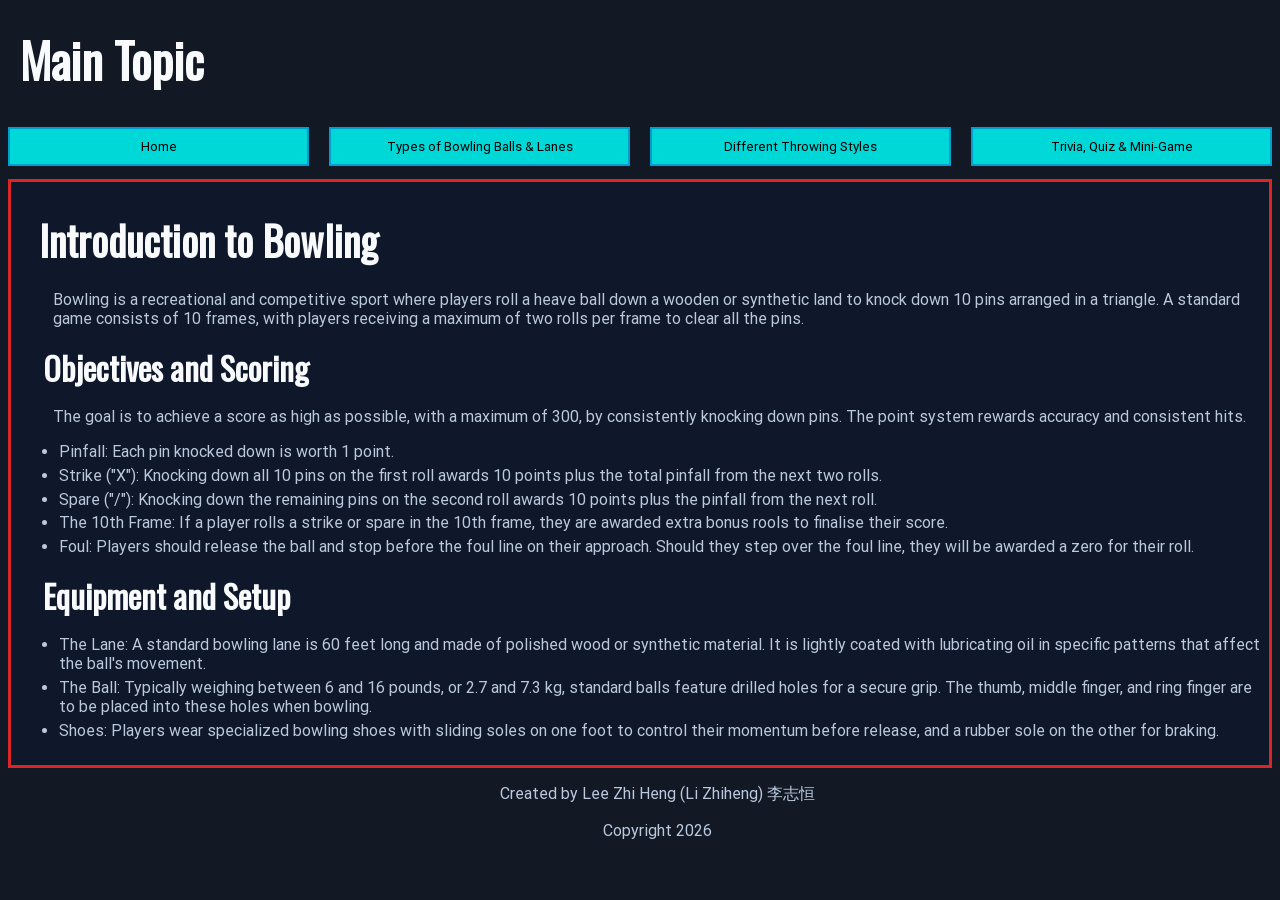
==== index.html @ 88640f43 "Add files via upload" ====
<!DOCTYPE html>

<html lang = "en">
	<head lang = "en">
		<meta charset= "UTF-8">
		<meta name="viewport" content="width=device-width, initial-scale=1.0">
		<title>Title of Website Here</title>
		<link href="style.css" type="text/css" rel="stylesheet">
		<script src = "main.js" defer></script>
	</head>
	
	<body>
		<header>
			<h1>Main Topic</h1>
		</header>
		<nav class = "cls_mainnav"> <!--menu system-->
			<button id = "hamIcon"></button>
			<ul>
				<li><button id = "page1btn">Home</button></li>
				<li><button id = "page2btn">Types of Bowling Balls & Lanes</button></li>
				<li><button id = "page3btn">Different Throwing Styles</button></li>
				<li><button id = "page4btn">Trivia, Quiz & Mini-Game</button></li>
			</ul>
		</nav>
		<main>
			<section class = "page" id = "page1">
				<h2>Introduction to Bowling</h2>
				<p>Bowling is a recreational and competitive sport where players roll a heave ball down a wooden 
				or synthetic land to knock down 10 pins arranged in a triangle. A standard game consists of 10 frames, 
				with players receiving a maximum of two rolls per frame to clear all the pins.
				</p>
				
				<h3>Objectives and Scoring</h3>
				<p>The goal is to achieve a score as high as possible, with a maximum of 300, by consistently 
				knocking down pins. The point system rewards accuracy and consistent hits.</p>
				<ul>
					<li>Pinfall: Each pin knocked down is worth 1 point.</li>
					<li>Strike ("X"): Knocking down all 10 pins on the first roll awards 10 points plus the total pinfall from the next two rolls.</li>
					<li>Spare ("/"): Knocking down the remaining pins on the second roll awards 10 points plus the pinfall from the next roll.</li>
					<li>The 10th Frame: If a player rolls a strike or spare in the 10th frame, they are awarded extra bonus rools to finalise their score.</li>
					<li>Foul: Players should release the ball and stop before the foul line on their approach. Should they step over the foul line, they will be awarded a zero for their roll.</li>
				</ul>
				
				<h3>Equipment and Setup</h3>
				<ul>
					<li>
						The Lane: A standard bowling lane is 60 feet long and made of polished wood or synthetic material.
						It is lightly coated with lubricating oil in specific patterns that affect the ball's movement.
					</li>
					<li>
						The Ball: Typically weighing between 6 and 16 pounds, or 2.7 and 7.3 kg, standard balls feature drilled holes for a secure grip. 
						The thumb, middle finger, and ring finger are to be placed into these holes when bowling.
					</li>
					<li>
						Shoes: Players wear specialized bowling shoes with sliding soles on one foot to control their momentum before release, and a rubber sole on the other for braking.
					</li>
				</ul>
			</section>
			
			<section class = "page" id = "page2">
				<h2>Types of Bowling Balls & Lanes</h2>
				<p>Bowling Balls and Lanes are not all the same. They each have different properties and are matched based on the friction and oil patterns.</p>
				<p>
					Bowling Balls range from straight-rolling plastic to high-hooking reactive resin, while lanes are coated with synthetic oil applied in
					specific "patterns", affecting and dictating how the ball skids, grips, and hooks into the pins.				
				</p>
				
				<article>
					<h3>Types of Bowling Balls</h3>
					<p>
						Bowling balls are primarily categorized by their outer shell (coverstock) and internal core, 
						which dictate how much friction they generate on the lane and how sharply they hook. 
						The four main types range from beginner plastic balls to aggressive reactive resin designs.
					</p>
					
					<div class = "gridcontainer">
						<article>
							<h4>Plastic (Polyester) Balls</h4>
							<!-- <img src = "">-->
							<!-- <figcaption></figcaption> -->
						</article>
						
						<article>
							<h4>Description</h4>
							<ul>
								<li>Best for:</li>
									<ul>
										<li>Beginners</li>
										<li>Straight Shots</li>
										<li>Spare Shooting</li>
									</ul>
								<li>
									Features:
									<ul>
										<li>Very hard, smooth surface with a low friction coefficient</li>
										<li>They roll straight and resist hooking; ideal for hitting corner pins (e.g. 7-pin or 10-pin)</li>
										<li>Most generic "house balls" at bowling alleys are plastic</li>
									</ul>
								</li>
							</ul>
						</article>
						
						<article>
							<h4>Urethane Balls</h4>
						</article>
						
						<article>
							<h4>Description</h4>
							<ul>
								<li>Best for:
									<ul>
										<li>Amateur Bowlers</li>
										<li>Medium-dry Lanes</li>
										<li>Sport Oil Patterns</li>
									</ul>
								</li>
								<li>
									Features:
									<ul>
										<li>Urethane provides more friction than plastic, resulting in a smooth, continuous arcing motion.</li>
										<li>Offer excellent control and are highly favored by players needing a predictable reaction when reactive balls hook too wildly.</li>
									</ul>
								</li>
							</ul>
						</article>
						
						<article>
							<h4>Reactive Resin Balls</h4>
						</article>
						
						<article>
							<h4>Description</h4>
							<ul>
								<li>Best for:
									<ul>
										<li>Advanced and competitive bowlers playing on various oil patterns.</li>
									</ul>
								</li>
								<li>Features:
									<ul>
										<li>Made from advanced resin compounds, these balls absorb lane oil to create aggressive friction, resulting in a dramatic, sharp "hook" into the pocket. They come in three variations</li>
										<ul>
											<li>Solid: Reads the lane earlier for a smooth, even hook.</li>
											<li>Pearl: Skids further down the lane before snapping sharply at the pins.</li>
											<li>Hybrid: Combines both solid and pearl materials for a versatile mid-lane and backend reaction.</li>
										</ul>
									</ul>
								</li>
							</ul>
						</article>
						
						<article>
							<h4>Particle (ProActive) Balls</h4>
						</article>
						
						<article>
							<h4>Description</h4>
							<ul>
								<li>Best for:
									<ul>
										<li>Heavy oil lane conditions</li>
									</ul>
								</li>
								<li>Features:
									<ul>
										<li>Features microscopic textured particles, like glass, ceramic, or carbon, embedded in the resin coverstock.</li>
										<li>Cut right through heavy oil and create immense friction</li>
									</ul>
								</li>
							</ul>
						</article>
						
						<article>
							<h4>Core Types</h4>
						</article>
						
						<article>
							<h4>Description</h4>
							<p>
								 Inside the ball, the symmetrical core provides a smooth, predictable roll, while the asymmetrical core creates more angle and flare on the backend.
							</p>
						</article>
					</div>
				</article>
				
				<article>
					<h3>Lane Surface Types</h3>
					<p>
						Bowling lanes are broadly categorized into wood and synthetic surfaces, which drastically affect ball friction and hook potential.
					</p>
					<p>
						A standard bowling lane is 60 feet long from the foul line to the headpin and is divided into three main zones. To protect the wood or synthetic surface, lanes are coated with a silicone-based oil.
					</p>
					
					<p>Overview of the Lane:</p>
					<ul>
						<li>The Front End: The first 15–20 feet where the lane machine applies a heavy volume of oil. Balls will skid here.</li>
						<li>The Mid-Lane: The middle of the lane where the oil transitions. This is where the ball begins to build rotational force.</li>
						<li>The Backend: The final 20 feet leading to the pins, which typically has no applied oil. When a ball exits the oily section and hits this dry friction, it hooks.</li>
					</ul>
					
					<p>Common Lane Patterns:</p>
					<ul>
						<li>House Shot: Standard recreation oil pattern. It typically puts heavier oil in the center and dry oil on the edges, acting as a "funnel" to help the ball hook into the pocket.</li>
						<li>Sport Shot: Competitive, flat patterns used in tournaments (e.g., PBA patterns). They lack the forgiving "funnel" and demand precise accuracy and ball-reaction adjustments.</li>
					</ul>
					
					<div class = "gridcontainer">					
						<article>
							<h4>Wood Lanes</h4>
						</article>
						
						<article>
							<h4>Features:</h4>
							<ul>
								<li>The traditional surface</li>
								<li>Often built using maple for the high-impact area, and pine for the pin area</li>
								<li>Provides the highest friction, allowing the ball to slow down and hook earlier</li>
							</ul>
						</article>
						
						<article>
							<h4>Synthetic Lanes</h4>
						</article>
						
						<article>
							<h4>Features:</h4>
							<ul>
								<li>The modern industry standard</li>
								<li>Made of extremely hard-pressed wood coated in a high-density plastic/phenolic material</li>
								<li>They offer lower friction and a more consistent skid</li>
								<li>Allows the ball to conserve energy longer and snap harder on the backend</li>
							</ul>
						</article>
						
						<article>
							<h4>Overlay/Guardian Lanes</h4>
						</article>
						
						<article>
							<h4>Features:</h4>
							<ul>
								<li> A softer, synthetic-like shield placed directly over older wooden lanes to extend their lifespan, resulting in an earlier ball hook</li>
							</ul>
						</article>
					</div>
				</article>
			</section>
			
			<section class = "page" id = "page3">
				<h2>Different Throwing Styles</h2>
				
				<p>No player has the exact same style of throwing a bowling ball. 
				There are many different ways in which to deliver, known as a throw or roll, the bowling ball in order to advance it towards the pins in an accurate and powerful manner.</p>
								
				<p>Bowling styles generally fall into six main categories based on release, ball speed, and rate of revolution:</p>
				
				<ul>
					<li>Strokers (classic, smooth)</li>
					<li>Crankers (high revs, power)</li>
					<li>Tweeners (versatile balance)</li>
					<li>Two-Handers (modern, maximum spin)</li>
					<li>Spinners (helicopter spin)</li>
					<li>Straight Bowlers (beginner-friendly)</li>
				</ul>
				
				<br>
				
				<article>
					<h3>Main Bowling Styles</h3>
					
					<p>
						A conventional bowling form is the most commonly used method in ten-pin bowling. There are many styles that can be used in a conventional bowling form. 
						However, all of the styles have the same objective in which their method is used to knock down all ten pins and achieve a strike.
					</p>
					
					<div class = "gridcontainer">
						<article>
							<h4>Stroker</h4>
						</article>
						
						<article>
							<h4>Description:</h4>
							<p>These are bowlers who release their bowling ball in a smooth manner. They typically have rev rates less than 300 Revolutions Per Minute (RPM).</p>
							<p>
								Strokers often keep their shoulders square to the foul line and their backswing generally does not go much above parallel to the ground, which reduces the ball's RPM when released, 
								decreasing its hook potential and hitting power.
							</p>
							<p>
								A typical approach utilises a traditional, controlled 4-step approach with a steady swing and low revolution rate. 
								They rely on precision and straight lines with a gentle curve, keeping the ball closer to the outside of the lane.
							</p>
							
							<h4>Key Mechanics:</h4>
							<ul>
								<li>Smooth Footwork: Using a classic, controlled 4-step approach, the steps should be even-paced, establishing a solid, balanced foundation at the foul line rather than relying on explosive speed.</li>
								<li>Gravity-Fed Backswing: Avoid muscling the ball. Keep your arm relaxed, allowing the natural force of gravity to dictate your swing. Your backswing should typically reach no higher than parallel to the ground or about shoulder height</li>
								<li>Ensure a Controlled Release. Keep your shoulders square to the foul line. Your thumb and fingers should exit the ball close to the same time. Use a very mild, 
								subtle rotation (just 1 or 2 inches of finger action) from behind or the side of the ball to produce a modest axis tilt and a smooth, gentle hook.</li>
								<li>Maintain a medium ball speed, typically launching between 22-29 km/h. Strokers generally stand to the right (right-handers) and play a "down-and-in" line, targeting near the second of third arrow on the lane, 
								where the ball should roll straight down on the outside part of the lane before hooking smoothly into the pins.</li>
							</ul>
							
							<h4>Recommended Bowling Balls:</h4>
							<p>As they impart fewer revolutions and less axis rotation than crankers, they mostly use symmetrical core reactive balls with solid or hybrid coverstocks, which grip medium oil without overreacting.</p>
						</article>
						
						<article>
							<h4>Cranker</h4>
						</article>
						
						<article>
							<h4>Description:</h4>
							<p>They are players who strive to generate revolutions using a cupped wrist or excessive wrist action, typically resulting in revolution rates over 400 RPM.</p>
							<p>These players who rely on wrist action may have a high backswing and open their shoulders to generate ball speed.</p>
							<p>They often cup the wrist, but open the wrist at the top of the swing.</p>
							<p>Beginning the downswing, they tilt their wrist upward and let their elbow slightly bend to "cradle" the ball. This keeps the ball locked in their dominant hand and stores energy.</p>
							<p>They then employ employ a higher backswing to generate momentum, using a relaxed shoulder to whip the ball forward</p>
							<p>Crankers often delay their release slightly, allowing their sliding foot to finish and plant on the lane before the hand comes through the ball, which acts as a whip to generate higher revolutions.</p>
							<p>
								In short, this style emphasizes raw power and a high rev rate. 
								The bowler utilizes a strong wrist snap and explosive release to make the ball sweep across the lane and hook violently into the pocket, maximizing pin action.
							</p>
							
							<h4>How to perform the throw:</h4>
							<ol>
								<li>Start with your hand behind the ball during the forward swing.</li>
								<li>As the ball reach the release zone at your ankle, forcefully unhinge your wrist.</li>
								<li>Rotate your fingers quickly from inside to outside (about the 7 o'clock to the 4 o'clock position for right-handers) to impart maximum rotation and a sharp, angular hook.</li>
							</ol>
							
							<h4>Recommended Bowling Balls:</h4>
							<p>For this type of throw, it is recommended to use strong reactive resin or asymmetrical core bowling balls, as they are designed to flare and snap aggressively on the backend of the lane to match the high rev rate.</p>
							
						</article>
						
						<article>
							<h4>Tweener</h4>
						</article>
						
						<article>
							<h4>Description:</h4>
							<p>Players who play in this style delilve the ball in a manner that falls somewhere in between stroking and cranking, having revolution rates between 300 and 370 rpm.</p>
							<p>This modified delivery uses a higher backswing than is normally employed by pure strokers or less powerful wrist position than pure crankers.</p>
							<p>In short, Tweener is a "power stroker" that bridges the gap between strokers and crankers, which yields a higher rev rate than strokers but better control than crankers, allowing them to adapt to multiple lane conditions.</p>
						
							<h4>How to perform the throw:</h4>
							<ol>
								<li>Keep your shoulders relatively square to the foul line and your body relaxed, maintaing a steady 4-step approach, ensuring your timing is crisp and you slide to the line smoothly.</li>
								<li>Bring the ball to a moderate height (about shoulder level). Avoid the overly high backswing of a "cranker," but use enough height to generate natural pendulum momentum.</li>
								<li>At the bottom of the swing, cup your wrist slightly to store power, allowing your thumb to exit the ball first as the ball clears your sliding ankle, then uncup your fingers while actively rotating them from behind the ball (between the 4 and 6 o'clock positions) to create axis tilt and rotation.</li>
								<li>For versatility across different conditions, play the middle part of the lane, usually targeting the area between the second and third arrows.</li>
							</ol>
							
							<h4>Recommended Bowling Balls:</h4>
							<p>As this style balances power and control, versatile reactive bowling balls with symmetrical or mild asymmetrical cores and pearl or hybrid coverstocks work best.</p>
							
						</article>
						
						<article>
							<h4>Two-Handed Bowler</h4>
						</article>
						
						<article>
							<h4>Description:</h4>
							<p>This is a modern, highly popular technique where the bowler places both hands on the ball without utilizing the thumb hole. This generates massive amounts of revolutions and power through hip rotation and an uninhibited backswing.</p>
							<p>Players who utilise this technique is where their throwing hand is placed in bowling ball and the opposite hand is also placed on the ball during the shot.</p>
							<p>
								Traditionally, players insert two fingers into the ball, leaving the thumb out, with the dominant hand used to cradle the ball and create extra spins on release. 
								The opposite hand is then used to guide the ball through the throwing motion, with the ball delivered shovel-style.
							</p>
							<p>These bowlers are forced to flex forward farther and rotate their hips more than a single handed bowler, placing more torque through the spin in order to increase the ball's speed and revolution rate.</p>
							<p>If done correctly, this increased force, revolutions, and pin carry, with revolutions reaching up to 600 RPM.</p>							
							<p>Do note that it should NOT be confused with the two-handed delivery, where players remove their supporting hand, effectively delivering the ball with only a single hand, prior to release.</p>							
							<p>An actually delivery involves the use both hands simultaneously to give force to the ball</p>
							
							<h4>How to perform the throw:</h4>
							<ol>
								<li>Remove your thumb from the ball, use a fingertip grip with your middle and ring fingers, and rest your non-dominant hand on the front or side of the ball for support and control.</li>
								<li>Hold the ball close to your waist at a 90-degree arm angle, keeping your knees slightly bent and shoulders relaxed.</li>
								<li>Use a 4 - or 5-step approach, keeping your speed smooth and slow in the first few steps, then explode with power upon approaching the foul line, opening your hips naturally by pulling your dominant-side foot slightly back during your walk-up.</li>
								<li>Push the ball forward smoothly as you reach your 2nd step, brining your elbow off your hip to create room for the swing.</li>
								<li>As the ball goes into your backswing, ensure your legs and hips get out of the way so that your arm drops the ball into the space close to your body.</li>
								<li>Keep your hand underneath and behind the ball as long as possible, releasing the ball near your ankle, letting your non-dominant hand peel away while uncoiling your torso through the shot, 
								focusing on a forward rolling motion rather than forcing a spin with your upper body.</li>
							</ol>
							
							<h4>Recommended Bowling Balls:</h4>
							<p>This style of bowling required agressive, asymmetrical cores for angularity and strong solid or hybrid reactive coverstocks to handle the high rev rates. 
							The most popular types for this type of throw are Reactive Resin (asymmetrical cores) for heavy hook and pin carry, Urethane for control on dry lanes, and Polyester (Plastic) for shooting spares.</p>
							
						</article>
						
						<article>
							<h4>Spinner</h4>
						</article>
						
						<article>
							<h4>Description:</h4>
							<p>This is a style frequently seen in Asian countries like Taiwan and Japan, where the lanes are usually oiled from the foul line to the pin rack. 
							The bowler imparts an upright, horizontal (helicopter-like) spin on the ball rather than a standard forward-and-side roll</p>
							<p>Players who use this style release ball such that it rotates around the vertical axis in a counter clockwise motion as it moves down the lane (when done by a right-hander and is viewed from above).</p>
							<p>They usually generate around 90 degrees of axis tilt and virtually no side rotation.</p>
							<p>A hook needs friction, in order to allow the ball to have a grip on the lane. This is not the case in spinning, where very little of the ball's surface touches the lane, 
							which is intended, as they do not require any kind of friction.</p>
							<p>In this case, the objective depends on pin deflection. For right-handers, the bowler delivers the ball the lane, usually a left-to-right line. 
							The ball first strikes the front pin, then move down the front row of pins in the direction opposite to its spin, which is the right side in this case (referred to as "riding the rail").
							</p>
							
							<h4>How to perform the throw:</h4>
							<ol>
								<li>Maintain your standard 4 or 5-step approach, keeping your footwork slow and steady, making sure your shoulders stay level.</li>
								<li>Do not drop your shoulder, bend your elbow, or cup your wrist during the swing.</li>
								<li>Keep your hand behind the ball. As you reach the foul line, ensure your entire hand is directly behind the ball with absolutely no wrist hinge.</li>
								<li>Unlike hook bowling, you must release your thumb and fingers at almost the exact same time.</li>
								<li>Impart a high-axis tilt as you let go, aiming to rotate the ball with your forearm/wrist so it spins sideways in the air, entering the pins almost like a spinning top.</li>
							</ol>
							
							<h4>Recommended Bowling Balls & Recommendations:</h4>
							<p>As this style depends on deflecting off the pins rather than driving through the pocket, it would be better to use a lighter ball, of about 10-13 lbs, or 4.5 - 5.9 kg.</p>
							<p>In addition, avoid fingertip grips, and instead, use a semi-conventional or conventional grip without custom inserts, as everything must exit the ball at the exact same time.</p>
						</article>
						
						<article>
							<h4>Straight Bowler</h4>
						</article>
						
						<article>
							<h4>Description:</h4>
							<p>Primarily used by casual or beginner bowlers. The ball is rolled perfectly straight down the lane directly into the headpin, relying solely on accuracy rather than hook potential.</p>
							<p>Throwing a straight bowling ball requires a steady wrist, a straight arm swing, and precise footwork.</p>
							<p>Bowlers using this style generally lock their wrist straight to prevent the ball from curving, followed by keeping their fingers directly behind the ball and their arm close to their body</p>
							<p>Finally, they aim for the target arrows on the lane instead of looking at the pins.</p>
						
							<h4>How to perform the throw:</h4>
							<ol>
								<li>Stand with your feet shoulder-width apart, with your dominant foot slightly behind the other. Note: For right-handed bowlers, place your right foot on the 15th board (roughlly in the center)</li>
								<li>Do not look directly at the pins, focusing on the second arrow (the 10th board) from the right, and aligning your hips and shoulders toward this mark.</li>
								<li>Push the ball forward in a straight line on your first step. Avoid pushing it to the right, which can cause the ball to drift.</li>
								<li>Allow your arm to swing backward naturally like a pendulum, keeping your elbow in and avoiding bending it.</li>
								<li>As your arm comes down past your sliding foot, release the thumb first, followed smoothly by your fingers.</li>
								<li>Keep your wrist firm. To prevent hooking, maintain a "handshake" position without twisting or rotating your wrist, with your thumb pointing toward the ceiling (12 o'clock) upon release.</li>
								<li>Let your arm swing naturally upward towards your shoulder, keeping your eyes locked on your target the entire time.</li>
							</ol>
							
							<h4>Recommended Bowling Balls:</h4>
							<p>The primary focus for this style of straight-line trajectory is on the coverstock and core combination.</p>
							<p>The most common ball for this throw is Plastic (Polyester) as they create the least friction and go virtually dead-straight, excellent for beginners, for picking up spares, and for dry lane conditions.</p>
							<p>Urethane balls are also acceptable, as they offer smoother, slightly more predictable rool and improved pin carry, highly durable and great for casual bowlers who want to learn how to control their shot's direction without massive hook potential.</p>
						</article>
					</div>
				</article>
			</section>
			
			<section class = "page" id = "page4">
				<h2>Trivia, Quiz & Mini-Game</h2>
				
				<article>
					<h3>Did you know the following facts about bowling?</h3>
					
					<h4>Historical Origins & Legal Issues</h4>
					<ul>
						<li>Bowling has existed as far as the Ancient TImes. This is proved by promitive bowling sets in Egyptian gaves found by Archaeologists dating back to 3200 BC.</li>
						<li>Is was once banned by Royalty. An example of this is when it was banned it in the 1300s by King Edward III, who wanted to keep soldiers focused on archery.</li>
						<li>Connecticut banned nine-pin bowling in 1841 because of heavy gambling. As such, players added a tenth pin to bypass the law, inventing modern ten-pin bowling that is known today.</li>
						<li>The first first indoor lanes were opened in New York City in 1840 in Knickerbocker Alleys.</li>
					</ul>
					
					<h4>Anatomy of a Bowling Lane & Gear</h4>
					<ul>
						<li>A lane measures exactly 60 feet from the foul line to the headpin.</li>
						<li>Every standard bowling lane consists of exactly 39 wooden or synthetic boards.</li>
						<li>Standard ten-pin bowling pins stand exactly 15 inches tall.</li>
						<li>The heaviest legal bowling ball allowed in professional play is 16 pounds, or 7.25 kg.</li>
						<li>A single bowling ball is legally allowed to have up to 12 holes.</li>
						<li>Before 1906, bowling balls were made of a heavy hardwood called Lignum Vitae.</li>
					</ul>
					
					<h4>Quirky Terms & Scoring Anomalies</h4>
					<ul>
						<li>Three consecutive strikes in a row is called a "turkey".</li>
						<li>Stringing together nine consecutive strikes earns the name "Golden Turkey".</li>
						<li>A Brooklyn Strike is where the ball hits the opposite side of the pocket but still leads to a strike (e.g., left side for a right-handed bowler).</li>
						<li>The rarest score statistically achieved the fewest times in history is 292.</li>
						<li>On the contrast, a score of 77 is the most probable score, having the highest number of mathematical frame combinations.</li>
						<li>Splits can be convered despite difficulty. However, the 7-10 Split is statistically the most difficult split to convert in the entire game.</li>
					</ul>
					
					<h4>Record Breakers & Pop Culture</h4>
					<ul>
						<li>Mechanical pinsetters didn't exist until AMF introduced the automatic pinspotter in 1936, meaning that human intervention is needed for reseting the pins.</li>
						<li>The world’s largest bowling alley is the Inazawa Grand Bowling Centre in Japan, housing 116 lanes.</li>
						<li>Stephen Shanabrook bowled for 134 hours and 57 minutes straight, completing 643 games.</li>
						<li>In popular culture, the cult-classic film The Big Lebowski features bowling as a central theme for protagonist Jeffrey Lebowski.</li>
					</ul>
				</article>
				
				<article>
					<h3>Quiz</h3>
					<div id = "quiz-box"></div>
					<button id="btnSubmit">Submit Quiz</button>
					<p id="scorebox">Not submitted</p>
				</article>
			</section>
		</main>
		<footer>
			<p>Created by Lee Zhi Heng (Li Zhiheng) 李志恒</p>
			<p>Copyright 2026</p>
		</footer>
	</body>
</html>
---- style.css ----
@font-face {
	font-family: 'Oswald';
	font-style: normal;
	font-weight: normal;
	src: local('Oswald'), url('fonts/oswald.woff') format('woff');
} /* Source: https://fontsource.org/fonts/oswald */

@font-face {
    font-family: 'Roboto';
    font-style: normal;
    font-weight: normal;
    src: local('Roboto'), url('fonts/roboto.woff') format('woff');
} /* Source: https://fontsource.org/fonts/roboto */

/* This Assigns the Roboto font to all elements */
* {
	font-family: 'Roboto', arial;
}

/* This Assigns the Oswald font to the header elements ONLY, which OVERRIDES the above font assignation */
h1, h2, h3, h4 {
	font-family: 'Oswald', arial;
	color: #F8FAFC; /* Crisp Cream */
}

body 
{
	background-color: #121824; /* Charcoal*/
}

section
{
	background-color: #0F172A; /* Dark Sapphire Blue */
	border: 3px solid #DC2626; /* Striking Crimson Red */
	padding: 0.5em;
	padding-bottom: 1.25em;
}

article
{
	border: 3px solid #F59E0B; /* Classic Wooden Amber */
	margin: 0.5em;
	padding: 0.5em;
	padding-bottom: 1.25em;
	background-color: #150549;
}

article div article
{
	border: 3px solid #077a60; /* Emerald Green */
}


p, figcaption, ul, li, legend, input, label
{
	color: #bac9de; /* Muted, Light Silver-Gray */
}

fieldset
{
	padding: 0.5em;
	margin: 0.5em;
	border: 3px solid #DC2626; /* Striking Crimson Red */
}

legend
{
	border: 3px solid #077a60; /* Emerald Green */
	background-color: #121824; /* Charcoal*/
}

h1, h2, h3, h4 {margin: 0.5em;}

h1 {margin-left: 0.25em; font-size: 3em;}
h2 {margin-left: 0.5em; font-size: 2.5em;}
h3 {margin-left: 0.75em; font-size: 2em;}
h4 {margin-left: 1em; font-size: 1.5em;}
p {margin-left: 2.15em; font-size: 1em;}
ul, li {font-size: 1em; margin-top: 0.3em; margin-bottom: 0.3em;}

footer p {text-align: center;}

/* This defines the style of the pages */
.page {display:flex;}
nav ul li {display: inline;}

button {
	margin-top: 0.25em;
	margin-bottom: 0.25em;
	padding: 0.75em;
}

nav.cls_mainnav ul {
	padding-left: 0;
	margin-left: 0;
}

/*CSS for responsive menu*/
#hamIcon {
	display: none;
	padding: 2em;
	border: none;
	background: black;
}

.gridcontainer
{
	display: grid;
	width: 100%;
	height: 100%;
	gap: 1.25em;
	grid-template-rows: auto;
}

button
{
	background-color: #00d8d8; /* Vibrant teal */
	border: 2px solid #009ecf;
	transition: all 0.25s;
}

button:hover
{
	background-color: #7DF9FF; /* Electric Blue */
}

button:active
{
	color: white;
	background-color: #00b8b8; /* Darker Shade of Blue */
}

/* This is for the the web which is smaller than 800px in size */
@media (max-width:800px)
{
	/*make a menu items vertical*/
	nav ul li {display:block;}
	/* unhide menu icon */
	#hamIcon{display:block;} 
	/*hide the menu item list*/
	nav ul {display:none;}
	
	/* The styles to give the menu if the web is in the small width version */
	.menuShow li {
		list-style-type: none;
		padding-left: 0;
		margin-left: 0;
		display: flex;
	}

	.menuShow li button {flex: 1;}
	
	/* to unhide menu items */
	.menuShow {
		display: grid;
	}
	
	.gridcontainer
	{
		grid-template-columns: repeat(1, 1fr);
	}
}

@media (min-width:801px)
{
	nav.cls_mainnav ul {
		display: flex;
		gap: 20px;
	}
	
	nav.cls_mainnav ul li {
		display: flex;
		flex: 1;
	}
	
	nav ul li button {flex: 1;}
	
	.gridcontainer
	{
		grid-template-columns: repeat(2, 1fr);
	}

}
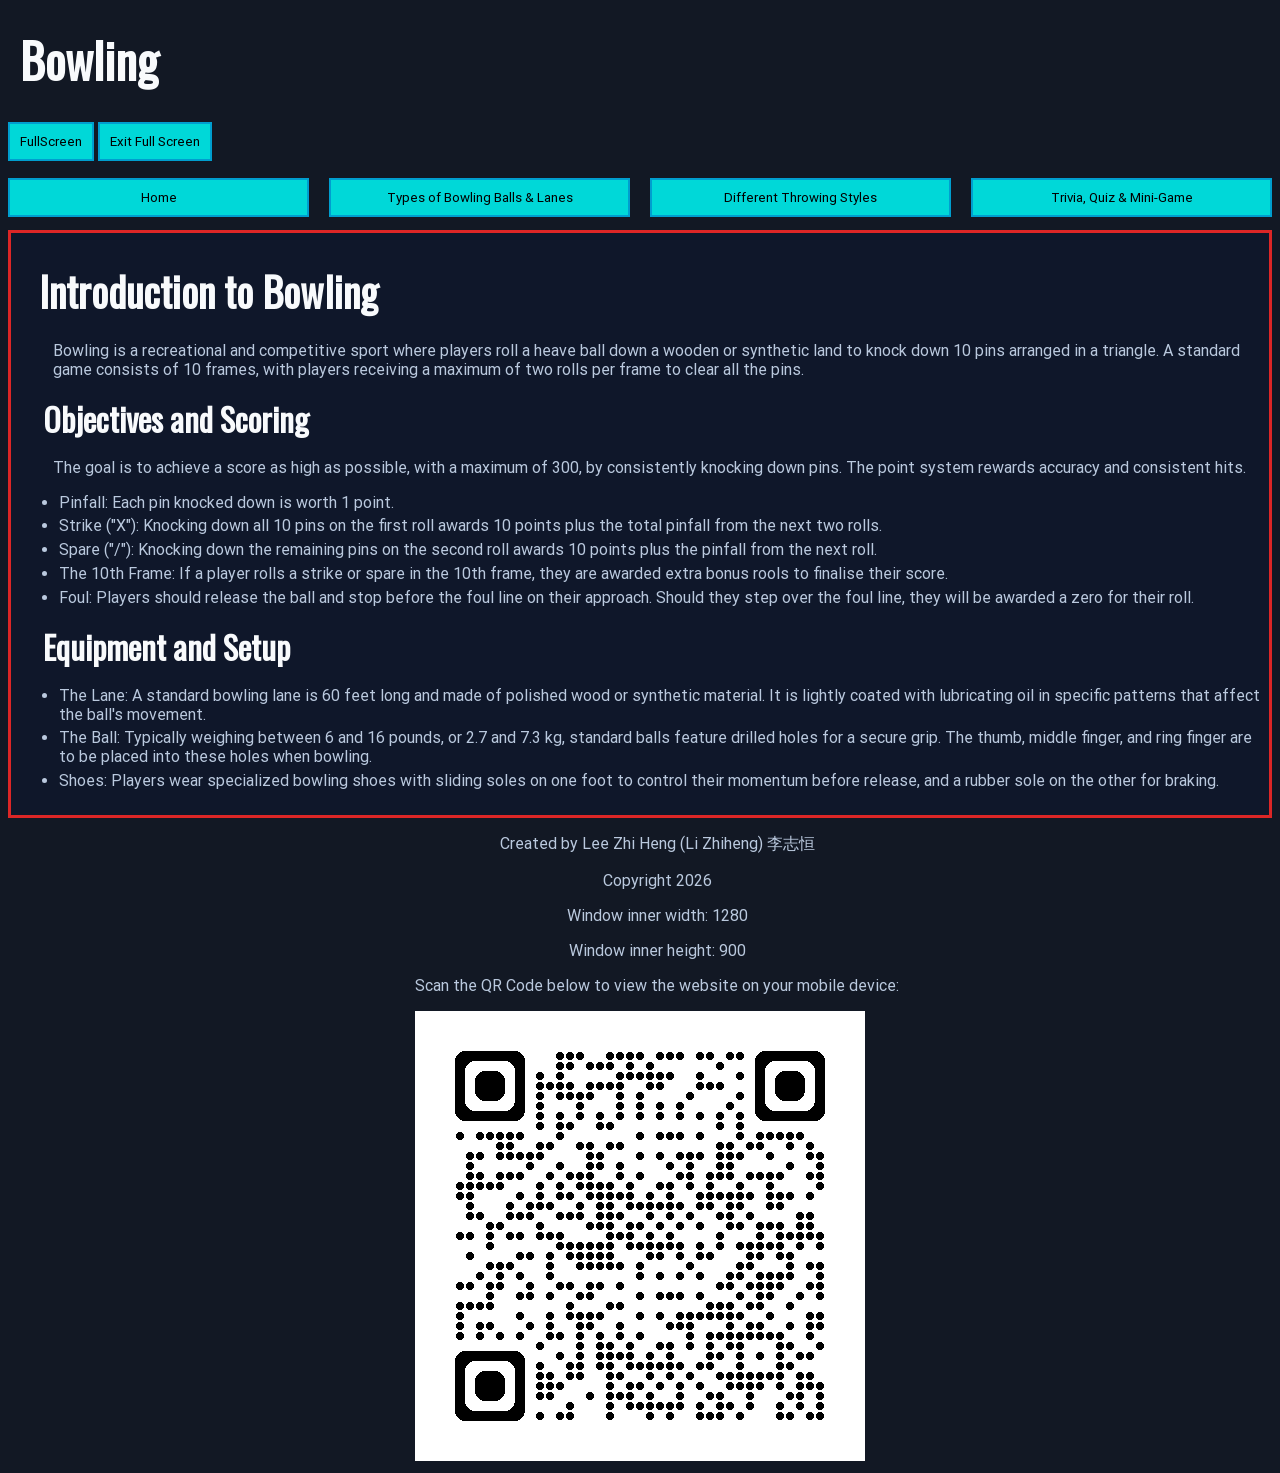
==== commit 9bde5ca3: "Add files via upload" ====
--- a/index.html
+++ b/index.html
@@ -3,16 +3,22 @@
 <html lang = "en">
 	<head lang = "en">
 		<meta charset= "UTF-8">
-		<meta name="viewport" content="width=device-width, initial-scale=1.0">
-		<title>Title of Website Here</title>
+		<meta name="viewport" content="width=device-width, initial-scale=1.0, maximum-scale=1, user-scalable=yes">
+		<meta name="mobile-web-app-capable" content="yes">
+		<meta name="apple-mobile-web-app-capable" content="yes">
+		<!-- <link rel="icon" type="image/x-icon" href="favicon.ico"> -->
+		<!-- get icons from https://www.favicon.cc --> 
+		<title>Bowling</title>
 		<link href="style.css" type="text/css" rel="stylesheet">
 		<script src = "main.js" defer></script>
 	</head>
 	
 	<body>
 		<header>
-			<h1>Main Topic</h1>
+			<h1>Bowling</h1>
 		</header>
+		<button id="btnFS">FullScreen</button>
+		<button id="btnWS">Exit Full Screen</button>
 		<nav class = "cls_mainnav"> <!--menu system-->
 			<button id = "hamIcon"></button>
 			<ul>
@@ -83,14 +89,14 @@
 						<article>
 							<h4>Description</h4>
 							<ul>
-								<li>Best for:</li>
+								<li>Best for:
 									<ul>
 										<li>Beginners</li>
 										<li>Straight Shots</li>
 										<li>Spare Shooting</li>
 									</ul>
-								<li>
-									Features:
+								</li>
+								<li>Features:
 									<ul>
 										<li>Very hard, smooth surface with a low friction coefficient</li>
 										<li>They roll straight and resist hooking; ideal for hitting corner pins (e.g. 7-pin or 10-pin)</li>
@@ -138,12 +144,13 @@
 								</li>
 								<li>Features:
 									<ul>
-										<li>Made from advanced resin compounds, these balls absorb lane oil to create aggressive friction, resulting in a dramatic, sharp "hook" into the pocket. They come in three variations</li>
-										<ul>
-											<li>Solid: Reads the lane earlier for a smooth, even hook.</li>
-											<li>Pearl: Skids further down the lane before snapping sharply at the pins.</li>
-											<li>Hybrid: Combines both solid and pearl materials for a versatile mid-lane and backend reaction.</li>
-										</ul>
+										<li>Made from advanced resin compounds, these balls absorb lane oil to create aggressive friction, resulting in a dramatic, sharp "hook" into the pocket. They come in three variations.
+											<ul>
+												<li>Solid: Reads the lane earlier for a smooth, even hook.</li>
+												<li>Pearl: Skids further down the lane before snapping sharply at the pins.</li>
+												<li>Hybrid: Combines both solid and pearl materials for a versatile mid-lane and backend reaction.</li>
+											</ul>
+										</li>
 									</ul>
 								</li>
 							</ul>
@@ -506,6 +513,11 @@
 		<footer>
 			<p>Created by Lee Zhi Heng (Li Zhiheng) 李志恒</p>
 			<p>Copyright 2026</p>
+			<p>Window inner width: <span id="width"></span></p>
+			<p>Window inner height: <span id="height"></span></p>
+			
+			<p>Scan the QR Code below to view the website on your mobile device:</p>
+			<img id = "qrCodeImg" src = "images/qrcode.png" title = "Scan this code with your mobile device" alt = "The QR Code to display the website on mobile devices">
 		</footer>
 	</body>
 </html>
--- a/style.css
+++ b/style.css
@@ -78,7 +78,7 @@
 p {margin-left: 2.15em; font-size: 1em;}
 ul, li {font-size: 1em; margin-top: 0.3em; margin-bottom: 0.3em;}
 
-footer p {text-align: center;}
+footer {text-align: center;}
 
 /* This defines the style of the pages */
 .page {display:flex;}
@@ -159,6 +159,9 @@
 	{
 		grid-template-columns: repeat(1, 1fr);
 	}
+	
+	#qrCodeImg{display:none;} /*hide QR code */
+	h1::after{content:" (mobile)";}/*append text 'mobile’ */
 }
 
 @media (min-width:801px)
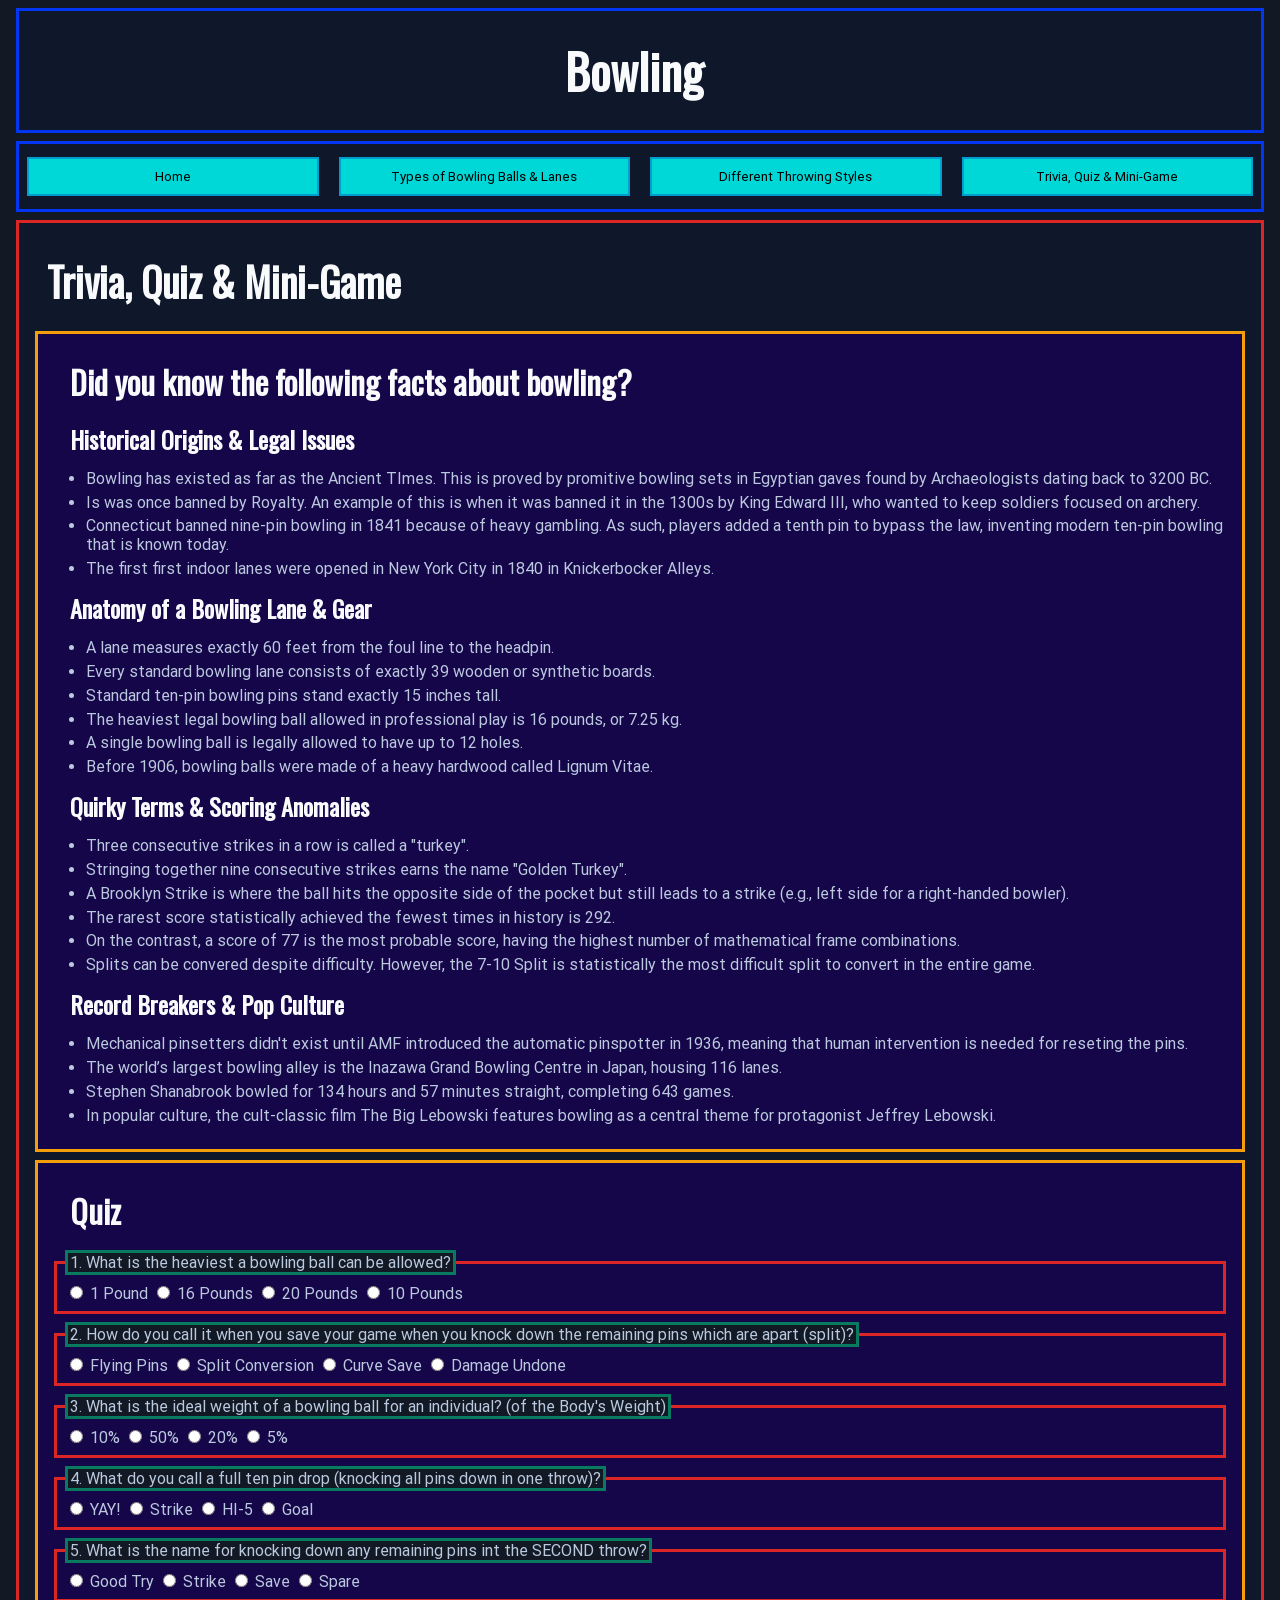
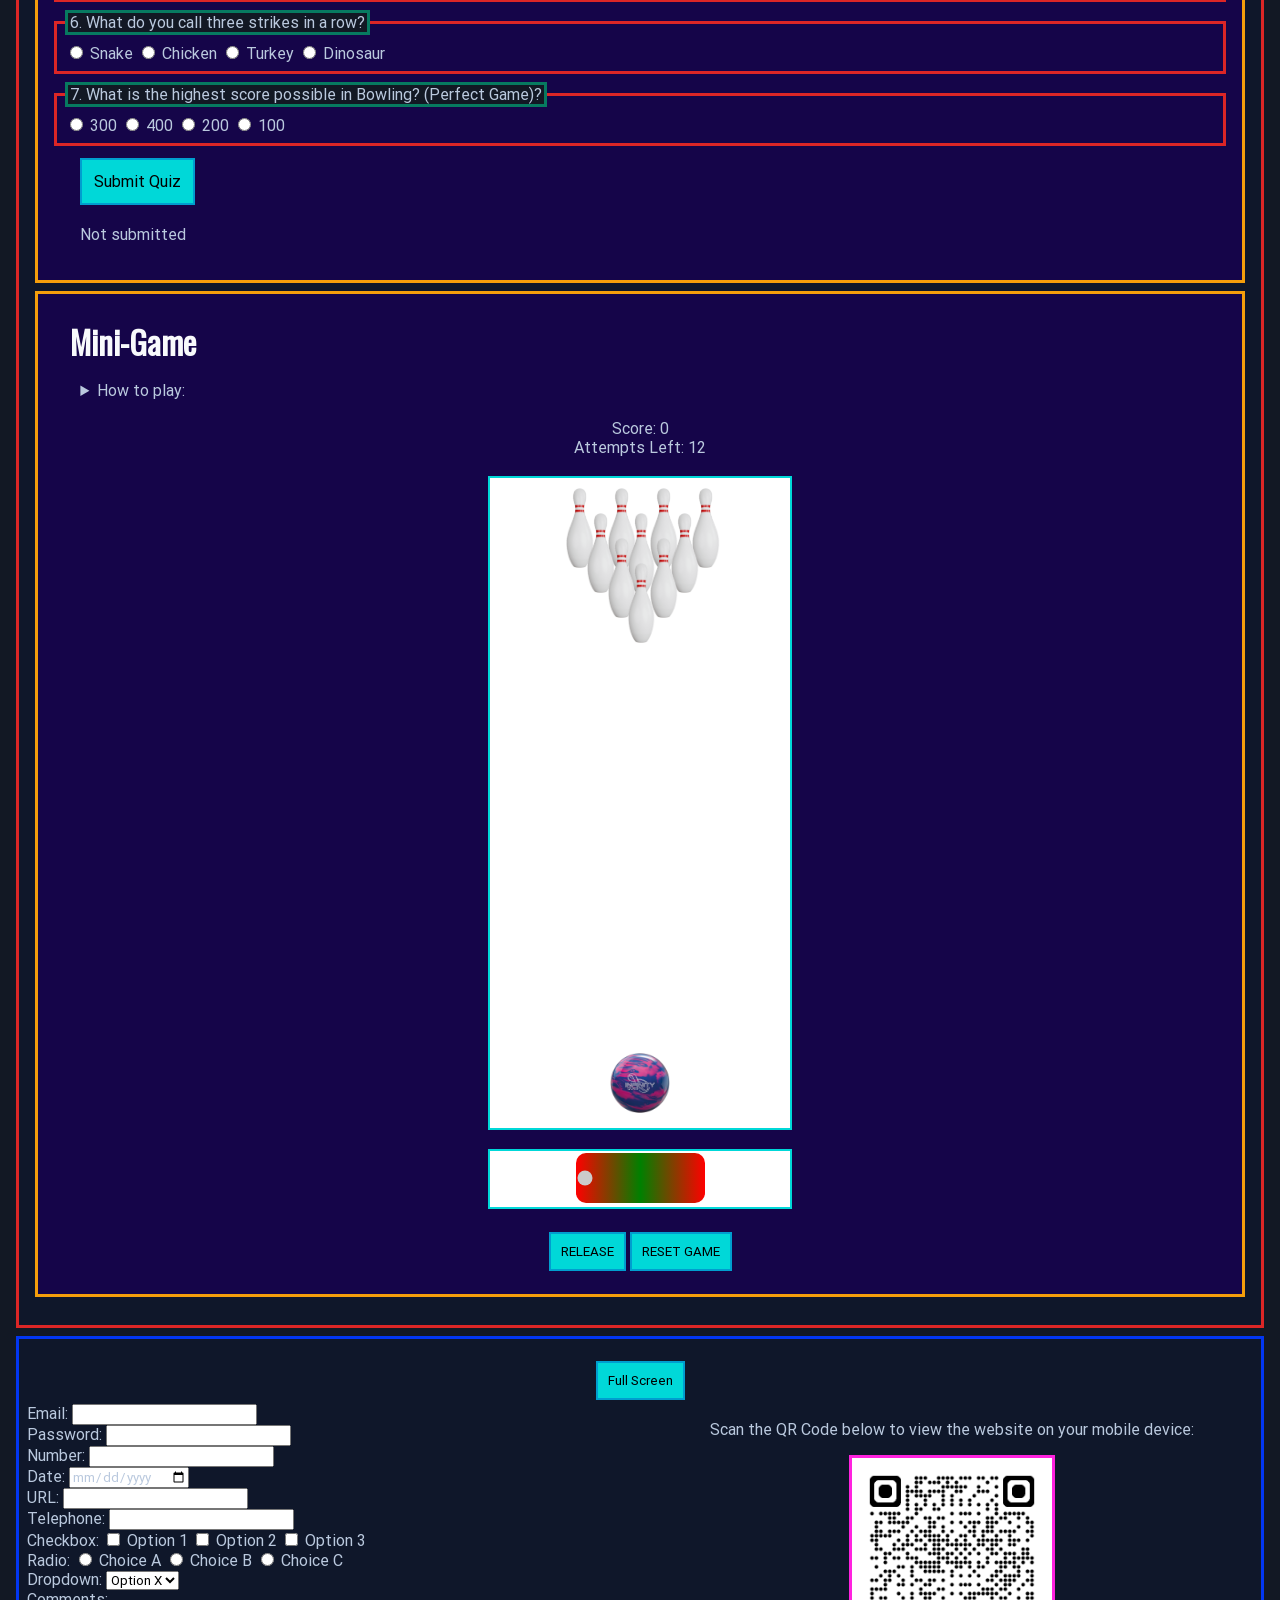
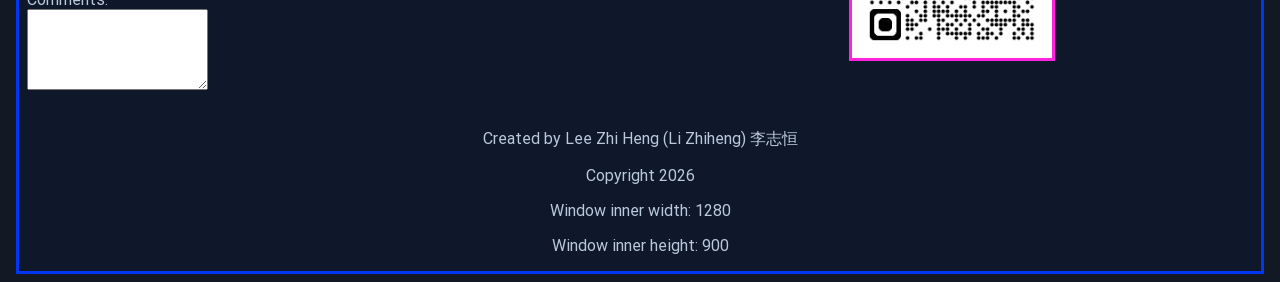
==== commit 9df5bcc8: "Add files via upload" ====
--- a/index.html
+++ b/index.html
@@ -17,8 +17,6 @@
 		<header>
 			<h1>Bowling</h1>
 		</header>
-		<button id="btnFS">FullScreen</button>
-		<button id="btnWS">Exit Full Screen</button>
 		<nav class = "cls_mainnav"> <!--menu system-->
 			<button id = "hamIcon"></button>
 			<ul>
@@ -30,21 +28,33 @@
 		</nav>
 		<main>
 			<section class = "page" id = "page1">
-				<h2>Introduction to Bowling</h2>
+				<h2>What is Bowling All About?</h2>
 				<p>Bowling is a recreational and competitive sport where players roll a heave ball down a wooden 
 				or synthetic land to knock down 10 pins arranged in a triangle. A standard game consists of 10 frames, 
 				with players receiving a maximum of two rolls per frame to clear all the pins.
 				</p>
 				
+				<figure class = "aligntextcenter">
+					<img src = "images/BowlingThrow.jpg" title = "Original Photo from Deposit Photos" alt = "A man in a beige long-sleeved shirt and blue jeans is captured from behind as he releases a green bowling ball down a wooden lane in a brightly lit bowling alley.">
+					<figcaption>Action in bowling. <br>Source: <a target = "_blank" href = "https://st.depositphotos.com/1003434/2621/i/450/depositphotos_26212729-stock-photo-throw.jpg">Click to view</a></figcaption>
+				</figure>
+				
 				<h3>Objectives and Scoring</h3>
 				<p>The goal is to achieve a score as high as possible, with a maximum of 300, by consistently 
 				knocking down pins. The point system rewards accuracy and consistent hits.</p>
+				
+				<figure class = "aligntextcenter">
+					<img src = "images/ScoreBoard.jpg" title = "Original Photo from Reddit" alt = "A digital scoreboard for a bowling game showing the scores and frame-by-frame breakdown. The player's score is marked by strikes, spares, pinfalls, and misses. The bottom of the screen displays the ball speed.">
+					<figcaption>The scoring system in bowling. <br>Source: <a target = "_blank" href = "https://www.reddit.com/r/Bowling/comments/u36q8b/can_someone_tell_me_what_the_numbers_mean_in_the/">Click to view</a></figcaption>
+				</figure>
+				
 				<ul>
 					<li>Pinfall: Each pin knocked down is worth 1 point.</li>
 					<li>Strike ("X"): Knocking down all 10 pins on the first roll awards 10 points plus the total pinfall from the next two rolls.</li>
 					<li>Spare ("/"): Knocking down the remaining pins on the second roll awards 10 points plus the pinfall from the next roll.</li>
-					<li>The 10th Frame: If a player rolls a strike or spare in the 10th frame, they are awarded extra bonus rools to finalise their score.</li>
+					<li>The 10th Frame: If a player rolls a strike or spare in the 10th frame, they are awarded extra bonus rolls to finalise their score.</li>
 					<li>Foul: Players should release the ball and stop before the foul line on their approach. Should they step over the foul line, they will be awarded a zero for their roll.</li>
+					<li>Split: Occurs when the headpin is knocked down on the first throw, but two or more non-adjacent pins remain standing with a noticeable gap between them, leaving a difficult spare attempt where striking these pins is highly challenging.</li>
 				</ul>
 				
 				<h3>Equipment and Setup</h3>
@@ -54,8 +64,9 @@
 						It is lightly coated with lubricating oil in specific patterns that affect the ball's movement.
 					</li>
 					<li>
-						The Ball: Typically weighing between 6 and 16 pounds, or 2.7 and 7.3 kg, standard balls feature drilled holes for a secure grip. 
+						The Ball: Typically weighing between 6 and 16 pounds, or 2.7 and 7.3 kg, standard balls feature drilled holes for a secure grip.
 						The thumb, middle finger, and ring finger are to be placed into these holes when bowling.
+						They all weight in different pounds (lbs), and they must be 10% of the bowler's weight.
 					</li>
 					<li>
 						Shoes: Players wear specialized bowling shoes with sliding soles on one foot to control their momentum before release, and a rubber sole on the other for braking.
@@ -71,6 +82,11 @@
 					specific "patterns", affecting and dictating how the ball skids, grips, and hooks into the pins.				
 				</p>
 				
+				<figure class = "aligntextcenter">
+					<img src = "images/BowlingBalls/TypesofBowlingBalls.jpg" title = "Original Photo by Kids Learn to Bowl" alt = "Three different types of bowling balls, Polyester, Urethane, and Reactive Resin, lined up side-by-side to show their differences, under the heading 'Not all Bowling Balls are Created Equal.'">
+					<figcaption>Source: <a target = "_blank" href = "https://www.kidslearntobowl.com/understanding-bowling-ball-surface/">Click to view</a></figcaption>
+				</figure>
+				
 				<article>
 					<h3>Types of Bowling Balls</h3>
 					<p>
@@ -82,8 +98,11 @@
 					<div class = "gridcontainer">
 						<article>
 							<h4>Plastic (Polyester) Balls</h4>
-							<!-- <img src = "">-->
-							<!-- <figcaption></figcaption> -->
+							<figure class = "aligntextcenter">
+								<img src = "images/BowlingBalls/Plastic_Ball1.jpg" title = "Original Photo by Pro Approach Bowling" alt = "A glossy, solid black bowling ball featuring the 900 Global brand logo prominently centered on its front surface.">
+								<img src = "images/BowlingBalls/Plastic_Ball2.jpg" title = "Original Photo by Pro Approach Bowling" alt = "A bowling ball featuring a swirled design of turquoise, black, and silver-grey, with the word 'ICE' written in a stylized, dripping icicle font across the center.">
+								<figcaption>Source: <a target = "_blank" href = "https://www.proapproachbowling.com/shop/plastic-bowling-balls/6EQ3P4IUB73X5KUJPJBIXXHV">Click to View</a></figcaption>
+							</figure>
 						</article>
 						
 						<article>
@@ -108,6 +127,11 @@
 						
 						<article>
 							<h4>Urethane Balls</h4>
+							<figure class = "aligntextcenter">
+								<img src = "images/BowlingBalls/Urethane_Ball1.jpg" title = "Original Photo by Pro Approach Bowling" alt = "An all-black bowling ball with a matte finish, featuring a light grey outline of a claw hammer and the word 'HAMMER' engraved horizontally across its center.">
+								<img src = "images/BowlingBalls/Urethane_Ball2.jpg" title = "Original Photo by Pro Approach Bowling" alt = "A purple and black marbled bowling ball featuring a central engraved silver logo of a star inside a distressed circle, with the word 'TANK' written directly below it.">
+								<figcaption>Source: <a target = "_blank" href = "https://www.proapproachbowling.com/shop/urethane-bowling-balls/RJL4UYIG4V33HGZHAUJTZEPX">Click to View</a></figcaption>
+							</figure>
 						</article>
 						
 						<article>
@@ -132,6 +156,13 @@
 						
 						<article>
 							<h4>Reactive Resin Balls</h4>
+							<figure class = "aligntextcenter">
+								<img src = "images/BowlingBalls/Reactive_Resin1.jpg" title = "Original Photo by Hammer Bowling" alt = "A shiny, dark grey and black marbled bowling ball featuring a white outline logo of two crossed axes with the word 'AXE' in the center.">
+								<img src = "images/BowlingBalls/Reactive_Resin2.jpg" title = "Original Photo by Hammer Bowling" alt = "A solid deep purple bowling ball featuring an orange circular logo in the center with the word 'Reactive' written inside.">
+								<figcaption>
+									Sources: <a target = "_blank" href = "https://hammerbowling.com/products/axe-black-smoke">Ball 1</a>, <a target = "_blank" href = "https://hammerbowling.com/products/purple-solid-reactive">Ball 2</a>
+								</figcaption>
+							</figure>
 						</article>
 						
 						<article>
@@ -158,6 +189,14 @@
 						
 						<article>
 							<h4>Particle (ProActive) Balls</h4>
+							<figure class = "aligntextcenter">
+								<img src = "images/BowlingBalls/ProActive_Ball1.jpg" title = "Original Photo by Ebonite" alt = "A black and dark blue swirling bowling ball featuring a large, red outlined 'V2' logo engraved in the center.">
+								<img src = "images/BowlingBalls/ProActive_Ball2.jpg" title = "Original Photo by Ebonite" alt = "A blue and black bowling ball with a swirling, marbled pattern of metallic copper highlights. 
+									The word 'Magic' is written across the center in a white, stylized cursive font, topped with a small five-pointed star above the letter 'i'.">
+								<figcaption>
+									Sources: <a target = "_blank" href = "https://ebonite.com/products/magic">Ball 1</a>, <a target = "_blank" href = "https://ebonite.com/products/vortex-v2">Ball 2</a>
+								</figcaption>
+							</figure>
 						</article>
 						
 						<article>
@@ -179,13 +218,40 @@
 						
 						<article>
 							<h4>Core Types</h4>
+							<figure class = "aligntextcenter">
+								<img src = "images/BowlingBallCores/BallCore1.jpg" title = "Original Photo by Ebonite" alt = "A cross-section illustration of the internal core of a bowling ball, featuring a distinct, 
+								light brown asymmetrical weight block with a rounded top button and a separate curved plate above it, set against a cream-colored inner filler and a dark blue marbled outer shell.">
+								<img src = "images/BowlingBallCores/BallCore2.jpg" title = "Original Photo by Ebonite" alt = "A cross-section illustration of a bowling ball showing its internal core structure, which features a large, metallic bronze, 
+								bulb-like symmetric shape with a prominent cylindrical bottom and a pin extending from the top, embedded within a white filler layer and surrounded by a dark purple and black outer shell.">
+								<img src = "images/BowlingBallCores/BowlingBallCores.jpg" title = "Original Photo from Wikipedia" alt = "An infographic titled 'Concepts of Bowling Ball Cores' illustrating different types of cores grouped into two categories: Symmetric and Asymmetric, with diverse differntials.">
+								<figcaption>
+									Sources: <a target = "_blank" href = "https://ebonite.com/products/magic">Ball 1</a>, <a target = "_blank" href = "https://ebonite.com/products/vortex-v2">Ball 2</a>, 
+									<a target = "_blank" href = "https://en.wikipedia.org/wiki/Bowling_ball#/media/File:20181226_Concepts_of_bowling_ball_cores.png">Core Types</a>
+								</figcaption>
+							</figure>
 						</article>
 						
 						<article>
 							<h4>Description</h4>
-							<p>
-								 Inside the ball, the symmetrical core provides a smooth, predictable roll, while the asymmetrical core creates more angle and flare on the backend.
-							</p>
+							<p>Bowling ball core types include pancake, symmetrical, and asymmetrical desings, which dictate how a ball rolls, hooks, and flares on the lane.</p>
+							
+							<ul>Pancake Cores:
+								<li>Shape: Flat, circular disk embedded near the top of the ball.</li>
+								<li>Motion: Minimal flare with a very straight, predictable path.</li>
+								<li>Use Case: Found mostly in polyester or plastic spare balls.</li>
+							</ul>
+							
+							<ul>Symmetrical Cores
+								<li>Shape: Evenly balanced weight distribution around the center (like a lightbulb or oval).</li>
+								<li>Motion: Smooth, predictable, and controllable arcing motion.</li>
+								<li>Use Case: Best for beginners, league bowlers, and dry-to-medium lane conditions.</li>
+							</ul>
+							
+							<ul>Asymmetrical Cores:
+								<li>Shape: Uneven weight distribution with a distinct mass bias or Preferential Spin Axis (PSA) marker.</li>
+								<li>Motion: Stronger, sharper, and more angular backend reaction with high flare potential.</li>
+								<li>Use Case: Best for advanced players, high rev rates, and heavy oil patterns.</li>
+							</ul>
 						</article>
 					</div>
 				</article>
@@ -215,6 +281,10 @@
 					<div class = "gridcontainer">					
 						<article>
 							<h4>Wood Lanes</h4>
+							<figure class = "aligntextcenter">
+								<img src = "images/BowlingLanes/WoodLane.jpg" title = "Original Photo by Reclaimed Bowling Alley" alt = "A long, rectangular slab of reclaimed wooden bowling alley lane with a glossy finish.">
+								<figcaption>Source: <a target = "_blank" href = "https://www.allamericanreclaim.com/reclaimed-salvaged-wood-products/reclaimed-bowling-alley/">Click to View</a></figcaption>
+							</figure>
 						</article>
 						
 						<article>
@@ -228,6 +298,10 @@
 						
 						<article>
 							<h4>Synthetic Lanes</h4>
+							<figure class = "aligntextcenter">
+								<img src = "images/BowlingLanes/SyntheticLane.jpg" title = "Original Photo by Striker Bowling" alt = "A long, rectangular slab of reclaimed wooden bowling alley lane with a glossy finish.">
+								<figcaption>Source: <a target = "_blank" href = "https://strikerbowling.com/products/bowling-lanes-accessories/">Click to View</a></figcaption>
+							</figure>
 						</article>
 						
 						<article>
@@ -242,6 +316,10 @@
 						
 						<article>
 							<h4>Overlay/Guardian Lanes</h4>
+							<figure class = "aligntextcenter">
+								<img src = "images/BowlingLanes/OverlayLane.jpg" title = "Original Photo by Brunswick Bowling" alt = "Two men installing a large, clear protective sheet over a wooden bowling alley lane.">
+								<figcaption>Source: <a target = "_blank" href = "https://brunswickbowling.nyc3.cdn.digitaloceanspaces.com/production/document-library/Installation-Documents/Lanes/Lane-Shield-61-900021-000.pdf">Click to View (PDF; Page 13)</a></figcaption>
+							</figure>
 						</article>
 						
 						<article>
@@ -273,6 +351,23 @@
 				
 				<br>
 				
+				<p>Drag the slider below to view the rate of revolution (RPM) and type of throw.</p>
+				
+				<div class = "aligntextcenter">
+					<figure>
+						<img id = "RollingBowlingBall" src = "images/RollingBall.png" title = "Original Photo by Brunswick Bowling" alt = "A swirl-patterned bowling ball featuring a vibrant blend of magenta, deep pink, and dark blue colors. The white engraved text in the center reads 'INFINITY QUEST' with a stylized infinity symbol looped through the wording.">
+						<figcaption>Source: <a target = "_blank" href = "https://brunswickbowling.com/products/balls/current/infinity-quest-pearl">Click to View</a></figcaption>
+					</figure>
+					<p id = "outputRPM">Revolutions Per Minute: 100; Throw Type: Straight / Stroker / Spinner</p>
+				</div>
+				
+				
+				<div class = "sliderRPM">
+					<input type = "range" id = "RPMSlider" min = "1" max = "700" value = "100">
+				</div>
+								
+				<br>
+				
 				<article>
 					<h3>Main Bowling Styles</h3>
 					
@@ -284,6 +379,23 @@
 					<div class = "gridcontainer">
 						<article>
 							<h4>Stroker</h4>
+							<figure class = "aligntextcenter">
+								<div class = "frame frameStroker1"></div>
+								<div class = "frame frameStroker2"></div>
+								<div class = "frame frameStroker3"></div>
+								<div class = "frame frameStroker4"></div>
+								<p class = "removemargin">The frames above represent on how a Stroker releases the ball, and the ball's direction.</p>
+								<figcaption>Source: <a target = "_blank" href = "https://youtu.be/lIDRs_B5Hkw">Youtube Video</a></figcaption>
+							</figure>
+							
+							<h4>How to perform the throw:</h4>
+							<ol>
+								<li>Keep an upright posture, standing straight with shoulders squared and aligned directly parallel to the foul line.</li>
+								<li>Utilise your gravity-driven arm, swinging with little muscle tension, and lift the ball to roughly shoulder height, keeping the backswing roughly parallel to the ground.</li>
+								<li>Keep the wrist relatively flat or straight with very little cupping or twisting.</li>
+								<li>Allow your thumb to exit the ball slightly before the fingers.</li>
+								<li>Apply a small finger rotation (about 1 - 2 inches) from directly behind or slightly side-on to the ball to create gentle, predictable arcing hook.</li>
+							</ol>
 						</article>
 						
 						<article>
@@ -313,7 +425,53 @@
 						</article>
 						
 						<article>
+							<h4>Tweener</h4>
+							<figure class = "aligntextcenter">
+								<div class = "frame frameTweener1"></div>
+								<div class = "frame frameTweener2"></div>
+								<div class = "frame frameTweener3"></div>
+								<div class = "frame frameTweener4"></div>
+								<p class = "removemargin">The frames above represent on how a Tweener releases the ball, and the ball's direction.</p>
+								<figcaption>Source: <a target = "_blank" href = "https://youtu.be/lIDRs_B5Hkw">Youtube Video</a></figcaption>
+							</figure>
+							
+							<h4>How to perform the throw:</h4>
+							<ol>
+								<li>Keep your shoulders relatively square to the foul line and your body relaxed, maintaing a steady 4-step approach, ensuring your timing is crisp and you slide to the line smoothly.</li>
+								<li>Bring the ball to a moderate height (about shoulder level). Avoid the overly high backswing of a "cranker," but use enough height to generate natural pendulum momentum.</li>
+								<li>At the bottom of the swing, cup your wrist slightly to store power, allowing your thumb to exit the ball first as the ball clears your sliding ankle, then uncup your fingers while actively rotating them from behind the ball (between the 4 and 6 o'clock positions) to create axis tilt and rotation.</li>
+								<li>For versatility across different conditions, play the middle part of the lane, usually targeting the area between the second and third arrows.</li>
+							</ol>
+						</article>
+						
+						<article>
+							<h4>Description:</h4>
+							<p>Players who play in this style delilve the ball in a manner that falls somewhere in between stroking and cranking, having revolution rates between 300 and 370 rpm.</p>
+							<p>This modified delivery uses a higher backswing than is normally employed by pure strokers or less powerful wrist position than pure crankers.</p>
+							<p>In short, Tweener is a "power stroker" that bridges the gap between strokers and crankers, which yields a higher rev rate than strokers but better control than crankers, allowing them to adapt to multiple lane conditions.</p>
+																			
+							<h4>Recommended Bowling Balls:</h4>
+							<p>As this style balances power and control, versatile reactive bowling balls with symmetrical or mild asymmetrical cores and pearl or hybrid coverstocks work best.</p>
+							
+						</article>
+						
+						<article>
 							<h4>Cranker</h4>
+							<figure class = "aligntextcenter">
+								<div class = "frame frameCranker1"></div>
+								<div class = "frame frameCranker2"></div>
+								<div class = "frame frameCranker3"></div>
+								<div class = "frame frameCranker4"></div>
+								<p class = "removemargin">The frames above represent on how a Cranker releases the ball, and the ball's direction.</p>
+								<figcaption>Source: <a target = "_blank" href = "https://youtu.be/lIDRs_B5Hkw">Youtube Video</a></figcaption>
+							</figure>
+							
+							<h4>How to perform the throw:</h4>
+							<ol>
+								<li>Start with your hand behind the ball during the forward swing.</li>
+								<li>As the ball reach the release zone at your ankle, forcefully unhinge your wrist.</li>
+								<li>Rotate your fingers quickly from inside to outside (about the 7 o'clock to the 4 o'clock position for right-handers) to impart maximum rotation and a sharp, angular hook.</li>
+							</ol>
 						</article>
 						
 						<article>
@@ -328,44 +486,33 @@
 								In short, this style emphasizes raw power and a high rev rate. 
 								The bowler utilizes a strong wrist snap and explosive release to make the ball sweep across the lane and hook violently into the pocket, maximizing pin action.
 							</p>
+														
+							<h4>Recommended Bowling Balls:</h4>
+							<p>For this type of throw, it is recommended to use strong reactive resin or asymmetrical core bowling balls, as they are designed to flare and snap aggressively on the backend of the lane to match the high rev rate.</p>
+							
+						</article>
+						
+						<article>
+							<h4>Two-Handed Bowler</h4>
+							<figure class = "aligntextcenter">
+								<div class = "frame frameTwoHanded1"></div>
+								<div class = "frame frameTwoHanded2"></div>
+								<div class = "frame frameTwoHanded3"></div>
+								<div class = "frame frameTwoHanded4"></div>
+								<p class = "removemargin">The frames above represent on how a Two-Handed Bowler releases the ball, and the ball's direction.</p>
+								<figcaption>Source: <a target = "_blank" href = "https://youtu.be/BS9hNzXDylc?t=331">Youtube Video</a></figcaption>
+							</figure>
 							
 							<h4>How to perform the throw:</h4>
 							<ol>
-								<li>Start with your hand behind the ball during the forward swing.</li>
-								<li>As the ball reach the release zone at your ankle, forcefully unhinge your wrist.</li>
-								<li>Rotate your fingers quickly from inside to outside (about the 7 o'clock to the 4 o'clock position for right-handers) to impart maximum rotation and a sharp, angular hook.</li>
+								<li>Remove your thumb from the ball, use a fingertip grip with your middle and ring fingers, and rest your non-dominant hand on the front or side of the ball for support and control.</li>
+								<li>Hold the ball close to your waist at a 90-degree arm angle, keeping your knees slightly bent and shoulders relaxed.</li>
+								<li>Use a 4 - or 5-step approach, keeping your speed smooth and slow in the first few steps, then explode with power upon approaching the foul line, opening your hips naturally by pulling your dominant-side foot slightly back during your walk-up.</li>
+								<li>Push the ball forward smoothly as you reach your 2nd step, brining your elbow off your hip to create room for the swing.</li>
+								<li>As the ball goes into your backswing, ensure your legs and hips get out of the way so that your arm drops the ball into the space close to your body.</li>
+								<li>Keep your hand underneath and behind the ball as long as possible, releasing the ball near your ankle, letting your non-dominant hand peel away while uncoiling your torso through the shot, 
+								focusing on a forward rolling motion rather than forcing a spin with your upper body.</li>
 							</ol>
-							
-							<h4>Recommended Bowling Balls:</h4>
-							<p>For this type of throw, it is recommended to use strong reactive resin or asymmetrical core bowling balls, as they are designed to flare and snap aggressively on the backend of the lane to match the high rev rate.</p>
-							
-						</article>
-						
-						<article>
-							<h4>Tweener</h4>
-						</article>
-						
-						<article>
-							<h4>Description:</h4>
-							<p>Players who play in this style delilve the ball in a manner that falls somewhere in between stroking and cranking, having revolution rates between 300 and 370 rpm.</p>
-							<p>This modified delivery uses a higher backswing than is normally employed by pure strokers or less powerful wrist position than pure crankers.</p>
-							<p>In short, Tweener is a "power stroker" that bridges the gap between strokers and crankers, which yields a higher rev rate than strokers but better control than crankers, allowing them to adapt to multiple lane conditions.</p>
-						
-							<h4>How to perform the throw:</h4>
-							<ol>
-								<li>Keep your shoulders relatively square to the foul line and your body relaxed, maintaing a steady 4-step approach, ensuring your timing is crisp and you slide to the line smoothly.</li>
-								<li>Bring the ball to a moderate height (about shoulder level). Avoid the overly high backswing of a "cranker," but use enough height to generate natural pendulum momentum.</li>
-								<li>At the bottom of the swing, cup your wrist slightly to store power, allowing your thumb to exit the ball first as the ball clears your sliding ankle, then uncup your fingers while actively rotating them from behind the ball (between the 4 and 6 o'clock positions) to create axis tilt and rotation.</li>
-								<li>For versatility across different conditions, play the middle part of the lane, usually targeting the area between the second and third arrows.</li>
-							</ol>
-							
-							<h4>Recommended Bowling Balls:</h4>
-							<p>As this style balances power and control, versatile reactive bowling balls with symmetrical or mild asymmetrical cores and pearl or hybrid coverstocks work best.</p>
-							
-						</article>
-						
-						<article>
-							<h4>Two-Handed Bowler</h4>
 						</article>
 						
 						<article>
@@ -380,26 +527,31 @@
 							<p>If done correctly, this increased force, revolutions, and pin carry, with revolutions reaching up to 600 RPM.</p>							
 							<p>Do note that it should NOT be confused with the two-handed delivery, where players remove their supporting hand, effectively delivering the ball with only a single hand, prior to release.</p>							
 							<p>An actually delivery involves the use both hands simultaneously to give force to the ball</p>
-							
-							<h4>How to perform the throw:</h4>
-							<ol>
-								<li>Remove your thumb from the ball, use a fingertip grip with your middle and ring fingers, and rest your non-dominant hand on the front or side of the ball for support and control.</li>
-								<li>Hold the ball close to your waist at a 90-degree arm angle, keeping your knees slightly bent and shoulders relaxed.</li>
-								<li>Use a 4 - or 5-step approach, keeping your speed smooth and slow in the first few steps, then explode with power upon approaching the foul line, opening your hips naturally by pulling your dominant-side foot slightly back during your walk-up.</li>
-								<li>Push the ball forward smoothly as you reach your 2nd step, brining your elbow off your hip to create room for the swing.</li>
-								<li>As the ball goes into your backswing, ensure your legs and hips get out of the way so that your arm drops the ball into the space close to your body.</li>
-								<li>Keep your hand underneath and behind the ball as long as possible, releasing the ball near your ankle, letting your non-dominant hand peel away while uncoiling your torso through the shot, 
-								focusing on a forward rolling motion rather than forcing a spin with your upper body.</li>
-							</ol>
-							
+																					
 							<h4>Recommended Bowling Balls:</h4>
 							<p>This style of bowling required agressive, asymmetrical cores for angularity and strong solid or hybrid reactive coverstocks to handle the high rev rates. 
 							The most popular types for this type of throw are Reactive Resin (asymmetrical cores) for heavy hook and pin carry, Urethane for control on dry lanes, and Polyester (Plastic) for shooting spares.</p>
-							
 						</article>
 						
 						<article>
 							<h4>Spinner</h4>
+							<figure class = "aligntextcenter">
+								<div class = "frame frameSpinner1"></div>
+								<div class = "frame frameSpinner2"></div>
+								<div class = "frame frameSpinner3"></div>
+								<div class = "frame frameSpinner4"></div>
+								<p class = "removemargin">The frames above represent on how a Spinner releases the ball, and the ball's direction.</p>
+								<figcaption>Source: <a target = "_blank" href = "https://youtu.be/ovDmjpIpF1g">Youtube Video</a></figcaption>
+							</figure>
+							
+							<h4>How to perform the throw:</h4>
+							<ol>
+								<li>Maintain your standard 4 or 5-step approach, keeping your footwork slow and steady, making sure your shoulders stay level.</li>
+								<li>Do not drop your shoulder, bend your elbow, or cup your wrist during the swing.</li>
+								<li>Keep your hand behind the ball. As you reach the foul line, ensure your entire hand is directly behind the ball with absolutely no wrist hinge.</li>
+								<li>Unlike hook bowling, you must release your thumb and fingers at almost the exact same time.</li>
+								<li>Impart a high-axis tilt as you let go, aiming to rotate the ball with your forearm/wrist so it spins sideways in the air, entering the pins almost like a spinning top.</li>
+							</ol>
 						</article>
 						
 						<article>
@@ -414,15 +566,6 @@
 							The ball first strikes the front pin, then move down the front row of pins in the direction opposite to its spin, which is the right side in this case (referred to as "riding the rail").
 							</p>
 							
-							<h4>How to perform the throw:</h4>
-							<ol>
-								<li>Maintain your standard 4 or 5-step approach, keeping your footwork slow and steady, making sure your shoulders stay level.</li>
-								<li>Do not drop your shoulder, bend your elbow, or cup your wrist during the swing.</li>
-								<li>Keep your hand behind the ball. As you reach the foul line, ensure your entire hand is directly behind the ball with absolutely no wrist hinge.</li>
-								<li>Unlike hook bowling, you must release your thumb and fingers at almost the exact same time.</li>
-								<li>Impart a high-axis tilt as you let go, aiming to rotate the ball with your forearm/wrist so it spins sideways in the air, entering the pins almost like a spinning top.</li>
-							</ol>
-							
 							<h4>Recommended Bowling Balls & Recommendations:</h4>
 							<p>As this style depends on deflecting off the pins rather than driving through the pocket, it would be better to use a lighter ball, of about 10-13 lbs, or 4.5 - 5.9 kg.</p>
 							<p>In addition, avoid fingertip grips, and instead, use a semi-conventional or conventional grip without custom inserts, as everything must exit the ball at the exact same time.</p>
@@ -430,15 +573,15 @@
 						
 						<article>
 							<h4>Straight Bowler</h4>
-						</article>
-						
-						<article>
-							<h4>Description:</h4>
-							<p>Primarily used by casual or beginner bowlers. The ball is rolled perfectly straight down the lane directly into the headpin, relying solely on accuracy rather than hook potential.</p>
-							<p>Throwing a straight bowling ball requires a steady wrist, a straight arm swing, and precise footwork.</p>
-							<p>Bowlers using this style generally lock their wrist straight to prevent the ball from curving, followed by keeping their fingers directly behind the ball and their arm close to their body</p>
-							<p>Finally, they aim for the target arrows on the lane instead of looking at the pins.</p>
-						
+							<figure class = "aligntextcenter">
+								<div class = "frame frameStraight1"></div>
+								<div class = "frame frameStraight2"></div>
+								<div class = "frame frameStraight3"></div>
+								<div class = "frame frameStraight4"></div>
+								<p class = "removemargin">The frames above represent on how a Straight Bowler releases the ball, and the ball's direction.</p>
+								<figcaption>Source: <a target = "_blank" href = "https://youtu.be/XcJFwadPLa0">Youtube Video</a></figcaption>
+							</figure>
+							
 							<h4>How to perform the throw:</h4>
 							<ol>
 								<li>Stand with your feet shoulder-width apart, with your dominant foot slightly behind the other. Note: For right-handed bowlers, place your right foot on the 15th board (roughlly in the center)</li>
@@ -449,7 +592,15 @@
 								<li>Keep your wrist firm. To prevent hooking, maintain a "handshake" position without twisting or rotating your wrist, with your thumb pointing toward the ceiling (12 o'clock) upon release.</li>
 								<li>Let your arm swing naturally upward towards your shoulder, keeping your eyes locked on your target the entire time.</li>
 							</ol>
-							
+						</article>
+						
+						<article>
+							<h4>Description:</h4>
+							<p>Primarily used by casual or beginner bowlers. The ball is rolled perfectly straight down the lane directly into the headpin, relying solely on accuracy rather than hook potential.</p>
+							<p>Throwing a straight bowling ball requires a steady wrist, a straight arm swing, and precise footwork.</p>
+							<p>Bowlers using this style generally lock their wrist straight to prevent the ball from curving, followed by keeping their fingers directly behind the ball and their arm close to their body</p>
+							<p>Finally, they aim for the target arrows on the lane instead of looking at the pins.</p>
+														
 							<h4>Recommended Bowling Balls:</h4>
 							<p>The primary focus for this style of straight-line trajectory is on the coverstock and core combination.</p>
 							<p>The most common ball for this throw is Plastic (Polyester) as they create the least friction and go virtually dead-straight, excellent for beginners, for picking up spares, and for dry lane conditions.</p>
@@ -505,19 +656,118 @@
 				<article>
 					<h3>Quiz</h3>
 					<div id = "quiz-box"></div>
-					<button id="btnSubmit">Submit Quiz</button>
+					<button id="btnSubmit" class = "leftmargin">Submit Quiz</button>
 					<p id="scorebox">Not submitted</p>
+				</article>
+				
+				<article>
+					<h3>Mini-Game</h3>
+					
+					<details>
+						<summary>How to play:</summary>
+						<p>This version of the bowling game below will be different. There will be ONLY ONE throw per attempt.</p>
+						<p>The aim as usual is to knock down as many pins as possible. The rules below are as follows:</p>
+						<ol>
+							<li>Each turn, you have to aim the ball as close to the middle as possible to achieve a strike.</li>
+							<li>Use the oscillating marker as a reference.</li>
+							<li>When ready, press the RELEASE button. The ball will roll down the lane towards the pin.</li>
+							<li>Based on the accuracy, the number of pins will fall. You will be given the score based on the number of pinfall.</li>
+							<li>A strike when all 10 pins fall; The less accurate, the less the number of pins fall.</li>
+							<li>If the ball hits the sides of the game area before hitting the pins, it will be counted as a gutter ball, and you will be awarded a zero for that attempt.</li>
+							<li>A successful strike will increase your streak count, which will allow the score to increase exponentially. Should you miss a strike, the streak count will decrease, but it will still multiply by the number of pinfall; The streak changes by 1 should the player strike or not.</li>
+							<li>You have 12 attempts per game. After that, you will be shown the final score, followed by the accuracy and score average per frame.</li>
+							<li>When you have finished a game, or would like to restart the game, press the RESET GAME button</li>
+							<li><span>Note:</span> DO NOT resize your web viewport during the ball's movement, or the ball will end up hitting the moving and changing Game Area</li>
+						</ol>
+					</details>
+						
+					<br>
+						
+					<div class = "aligntextcenter">
+						<p id = "score" class = "removemargin">Score</p>
+					</div>
+					
+					<br>
+					
+					<div id = "gamearea">
+						<div class = "bowlingpins-formation">
+							<!-- Definition of the images to arange them in bowling formation -->
+							<img class = "bowlingpin pin-10" src = "images/BowlingPin.png">
+							<img class = "bowlingpin pin-9" src = "images/BowlingPin.png">
+							<img class = "bowlingpin pin-8" src = "images/BowlingPin.png">
+							<img class = "bowlingpin pin-7" src = "images/BowlingPin.png">
+							<img class = "bowlingpin pin-6" src = "images/BowlingPin.png">
+							<img class = "bowlingpin pin-5" src = "images/BowlingPin.png">
+							<img class = "bowlingpin pin-4" src = "images/BowlingPin.png">
+							<img class = "bowlingpin pin-3" src = "images/BowlingPin.png">
+							<img class = "bowlingpin pin-2" src = "images/BowlingPin.png">
+							<img class = "bowlingpin pin-1" src = "images/BowlingPin.png">
+						</div>
+						<div id = "triggerzone"></div>
+						<img id = "gameball" src = "images/RollingBall.png" title = "Original Photo by Brunswick Bowling" alt = "A swirl-patterned bowling ball featuring a vibrant blend of magenta, deep pink, and dark blue colors. The white engraved text in the center reads 'INFINITY QUEST' with a stylized infinity symbol looped through the wording.">
+					</div>
+					
+					<br>
+					
+					<div class = "aligntextcenter">
+						<div id = "sliderarea">
+							<input type = "range" id = "sliderAngle" min = "-100" max = "100" value = "0" disabled>
+						</div>
+						
+						<br>
+												
+						<button id = "bowlBall">RELEASE</button>
+						<button id = "resetGame">RESET GAME</button>
+					</div>
 				</article>
 			</section>
 		</main>
 		<footer>
+			<br>
+			
+			<button id="btnFS" class = "aligncenter">Full Screen</button>
+			<button id="btnWS" class = "aligncenter">Exit Full Screen</button>
+			
+			<div class = "gridcontainer">
+				<div class = "aligntextleft">
+				<!-- Note down the input elements below -->
+					Email: <input type="email"><br>
+					Password: <input type="password"><br>
+					Number: <input type="number"><br>
+					Date: <input type="date"><br>
+					URL: <input type="url"><br>
+					Telephone: <input type="tel"><br>
+					Checkbox: 
+					<input type="checkbox"> Option 1 
+					<input type="checkbox"> Option 2 
+					<input type="checkbox"> Option 3<br>
+					Radio: 
+					<input type="radio"> Choice A 
+					<input type="radio"> Choice B 
+					<input type="radio"> Choice C<br>
+					Dropdown: 
+					<select>
+					<option>Option X</option>
+					<option>Option Y</option>
+					</select><br>
+					Comments:<br><textarea rows="5">
+					</textarea><br>
+				</div>
+				
+				<div>					
+					<div id = "qrCodeArea">
+						<p>Scan the QR Code below to view the website on your mobile device:</p>
+						<img id = "qrCodeImg" class = "center-img" src = "images/qrcode.png" title = "Scan this code with your mobile device" alt = "The QR Code to display the website on mobile devices">
+					</div>
+				</div>
+			</div>
+			
+			<br>
+			
 			<p>Created by Lee Zhi Heng (Li Zhiheng) 李志恒</p>
 			<p>Copyright 2026</p>
 			<p>Window inner width: <span id="width"></span></p>
 			<p>Window inner height: <span id="height"></span></p>
-			
-			<p>Scan the QR Code below to view the website on your mobile device:</p>
-			<img id = "qrCodeImg" src = "images/qrcode.png" title = "Scan this code with your mobile device" alt = "The QR Code to display the website on mobile devices">
 		</footer>
 	</body>
 </html>
--- a/style.css
+++ b/style.css
@@ -28,12 +28,22 @@
 	background-color: #121824; /* Charcoal*/
 }
 
+header, footer, nav {
+	background-color: #0F172A; /* Dark Sapphire Blue */
+	border: 3px solid #0236F2; /* Sport Blue */
+	margin: 0.5em;
+	padding-left: 0.5em;
+	padding-right: 0.5em;
+	text-align: center;
+}
+
 section
 {
 	background-color: #0F172A; /* Dark Sapphire Blue */
 	border: 3px solid #DC2626; /* Striking Crimson Red */
 	padding: 0.5em;
 	padding-bottom: 1.25em;
+	margin: 0.5em;
 }
 
 article
@@ -51,9 +61,14 @@
 }
 
 
-p, figcaption, ul, li, legend, input, label
+p, figcaption, ul, li, legend, input, label, details, div, img
 {
 	color: #bac9de; /* Muted, Light Silver-Gray */
+}
+
+a
+{
+	color: #dae4f2; /* Light Gray */
 }
 
 fieldset
@@ -75,13 +90,17 @@
 h2 {margin-left: 0.5em; font-size: 2.5em;}
 h3 {margin-left: 0.75em; font-size: 2em;}
 h4 {margin-left: 1em; font-size: 1.5em;}
-p {margin-left: 2.15em; font-size: 1em;}
-ul, li {font-size: 1em; margin-top: 0.3em; margin-bottom: 0.3em;}
-
-footer {text-align: center;}
+p, summary, .leftmargin {margin-left: 2.15em; font-size: 1em;}
+ul, ol, li {font-size: 1em; margin-top: 0.3em; margin-bottom: 0.3em;}
+figcaption {font-size: 0.8em;}
+
+footer p {margin-left: 0em;}
+
+.removemargin {margin: 0;}
 
 /* This defines the style of the pages */
 .page {display:flex;}
+
 nav ul li {display: inline;}
 
 button {
@@ -93,6 +112,82 @@
 nav.cls_mainnav ul {
 	padding-left: 0;
 	margin-left: 0;
+}
+
+img.center-img {
+	display: block;
+	margin-left: auto;
+	margin-right: auto;
+}
+
+img {
+	border: 3px solid #ff22df; /* Bright Pink */
+	max-height: 250px;
+	max-width: 90%;
+	width: auto;
+	height: auto;
+}
+
+button
+{
+	background-color: #00d8d8; /* Vibrant teal */
+	border: 2px solid #009ecf;
+	transition: all 0.25s;
+}
+
+button:hover
+{
+	background-color: #7DF9FF; /* Electric Blue */
+}
+
+button:active
+{
+	color: white;
+	background-color: #00b8b8; /* Darker Shade of Blue */
+}
+
+#qrCodeArea {text-align: center;}
+#qrCodeImg {width: 200px;}
+
+.sliderRPM {
+	display: flex;
+	justify-content: center;
+	width: 100%;
+}
+
+.sliderRPM input {
+	box-sizing: border-box;
+	width: 80%;
+}
+
+figure
+{
+	margin: 0;
+	width: auto;
+	height: auto;
+}
+
+.aligncenter
+{
+	margin-left: auto;
+	margin-right: auto;
+}
+
+.aligntextcenter
+{
+	text-align: center;
+}
+
+.aligntextleft
+{
+	text-align: left;
+}
+
+#RollingBowlingBall {
+	border: none;
+	max-height: 150px;
+	height: auto;
+	width: auto;
 }
 
 /*CSS for responsive menu*/
@@ -112,22 +207,166 @@
 	grid-template-rows: auto;
 }
 
-button
-{
-	background-color: #00d8d8; /* Vibrant teal */
-	border: 2px solid #009ecf;
+/* CSS for the sprites of the frames, setting the dimensions and image reference */
+
+/* Container to show the sprite */
+.frame {
+	border: 2px solid red;
+	display: inline-block;
+	width: 100%;
+	max-width: 266.66666px;
+	aspect-ratio: 266.66666 / 150; /* Preserves the aspect ratio to ensure that the sprites do not distort */
+	background-size: 600% 400%; /* There are a total of six columns and four rows */
+	background-image: url('images/BowlingForms/BowlingStyleForms.jpg');
+}
+
+/* The following below are defined for the frames for each relevant style */
+.frameStroker1 {background-position: 0% 0%;}
+.frameStroker2 {background-position: 0% 33.3333%;}
+.frameStroker3 {background-position: 0% 66.6667%;}
+.frameStroker4 {background-position: 0% 100%;}
+.frameTweener1 {background-position: 20% 0%;}
+.frameTweener2 {background-position: 20% 33.3333%;}
+.frameTweener3 {background-position: 20% 66.6667%;}
+.frameTweener4 {background-position: 20% 100%;}
+.frameCranker1 {background-position: 40% 0%;}
+.frameCranker2 {background-position: 40% 33.3333%;}
+.frameCranker3 {background-position: 40% 66.6667%;}
+.frameCranker4 {background-position: 40% 100%;}
+.frameTwoHanded1 {background-position: 60% 0%;}
+.frameTwoHanded2 {background-position: 60% 33.3333%;}
+.frameTwoHanded3 {background-position: 60% 66.6667%;}
+.frameTwoHanded4 {background-position: 60% 100%;}
+.frameSpinner1 {background-position: 80% 0%;}
+.frameSpinner2 {background-position: 80% 33.3333%;}
+.frameSpinner3 {background-position: 80% 66.6667%;}
+.frameSpinner4 {background-position: 80% 100%;}
+.frameStraight1 {background-position: 100% 0%;}
+.frameStraight2 {background-position: 100% 33.3333%;}
+.frameStraight3 {background-position: 100% 66.6667%;}
+.frameStraight4 {background-position: 100% 100%;}
+
+
+/* The following lines of code to define for the mini-game */
+#gamearea {
+	border: 2px solid #00d8d8; /* Vibrant teal */
+	background-color: white;
+	width: 100%;
+	max-width: 300px;
+	height: 650px;
+	margin: 0;
+	padding: 0;
+	margin-left: auto;
+	margin-right: auto;
+	text-align: center;
+}
+
+#gameball {
+	height: 60px;
+	border: none;
+	position: relative;
+}
+
+#triggerzone {
+	top: 135px;
+	position: relative;
+	max-width: 100px;
+	width: 55%;
+	height: 5px;
+	margin-left: auto;
+	margin-right: auto;
+}
+
+#sliderarea {
+	border: 2px solid #00d8d8; /* Vibrant teal */
+	background-color: white;
+	margin-left: auto;
+	margin-right: auto;
+	width: 100%;
+	max-width: 300px;
+}
+
+/* Base input for the slider */
+input[type="range"]#sliderAngle {
+	appearance: none;
+	background-image: linear-gradient(to right, red, green, red);
+	border-radius: 10px;
+	outline: none;
+	height: 50px;
+}
+
+/* The thumb styling (Showing the oscillating icon) */
+/* input[type="range"]#sliderAngle::-webkit-slider-thumb { /* This is for Chrome, Safari, Edge, and Opera */
+	/* -webkit-appearance: none; /* This resets the native thumb styles */
+	/* height: 50px; */
+	/* width: 10px; */
+	/* background-color: #00d8d8; /* Vibrant teal */
+/* } */
+
+/* input[type="range"]#sliderAngle::-moz-range-thumb { /* The styling for Firefox */
+	/* border: none; /* Removes the default FireFox border */
+	/* height: 50px; */
+	/* width: 10px; */
+	/* background-color: #00d8d8; /* Vibrant teal */
+/* } */
+
+.bowlingpins-formation {
+	position: relative;
+	margin: 0 auto;
+}
+
+.bowlingpin {
+	position: absolute;
+	max-height: 80px;
+	border: none;
 	transition: all 0.25s;
 }
 
-button:hover
-{
-	background-color: #7DF9FF; /* Electric Blue */
-}
-
-button:active
-{
-	color: white;
-	background-color: #00b8b8; /* Darker Shade of Blue */
+.pin-1 {top: 85px; left: 45.5%;}
+.pin-2 {top: 60px; left: 39%;}
+.pin-3 {top: 60px; left: 53%;}
+.pin-4 {top: 35px; left: 32%;}
+.pin-5 {top: 35px; left: 45.5%;}
+.pin-6 {top: 35px; left: 60%;}
+.pin-7 {top: 10px; left: 25%;}
+.pin-8 {top: 10px; left: 39%;}
+.pin-9 {top: 10px; left: 53%;}
+.pin-10 {top: 10px; left: 67%;}
+
+/* When the pins fall, play this animation*/
+@keyframes pinAction {
+	0% {
+		transform: rotate(45deg);
+	}
+	
+	50% {
+		transform: rotate(75deg);
+	}
+	
+	100% {
+		rotation: rotate(90deg);
+	}
+}
+
+.knockPins {
+	animation: pinAction 0.5s;
+}
+
+/* This is to display the buttons if the screen is fullscreen or not */
+#btnFS {
+	display: block;
+}
+
+#btnWS {
+	display: none;
+}
+
+:fullscreen #btnFS {
+	display: none;
+}
+
+:fullscreen #btnWS {
+	display: block;
 }
 
 /* This is for the the web which is smaller than 800px in size */
@@ -160,7 +399,7 @@
 		grid-template-columns: repeat(1, 1fr);
 	}
 	
-	#qrCodeImg{display:none;} /*hide QR code */
+	#qrCodeArea{display:none;} /*hide QR code and the text */
 	h1::after{content:" (mobile)";}/*append text 'mobile’ */
 }
 
@@ -182,5 +421,4 @@
 	{
 		grid-template-columns: repeat(2, 1fr);
 	}
-
 }
